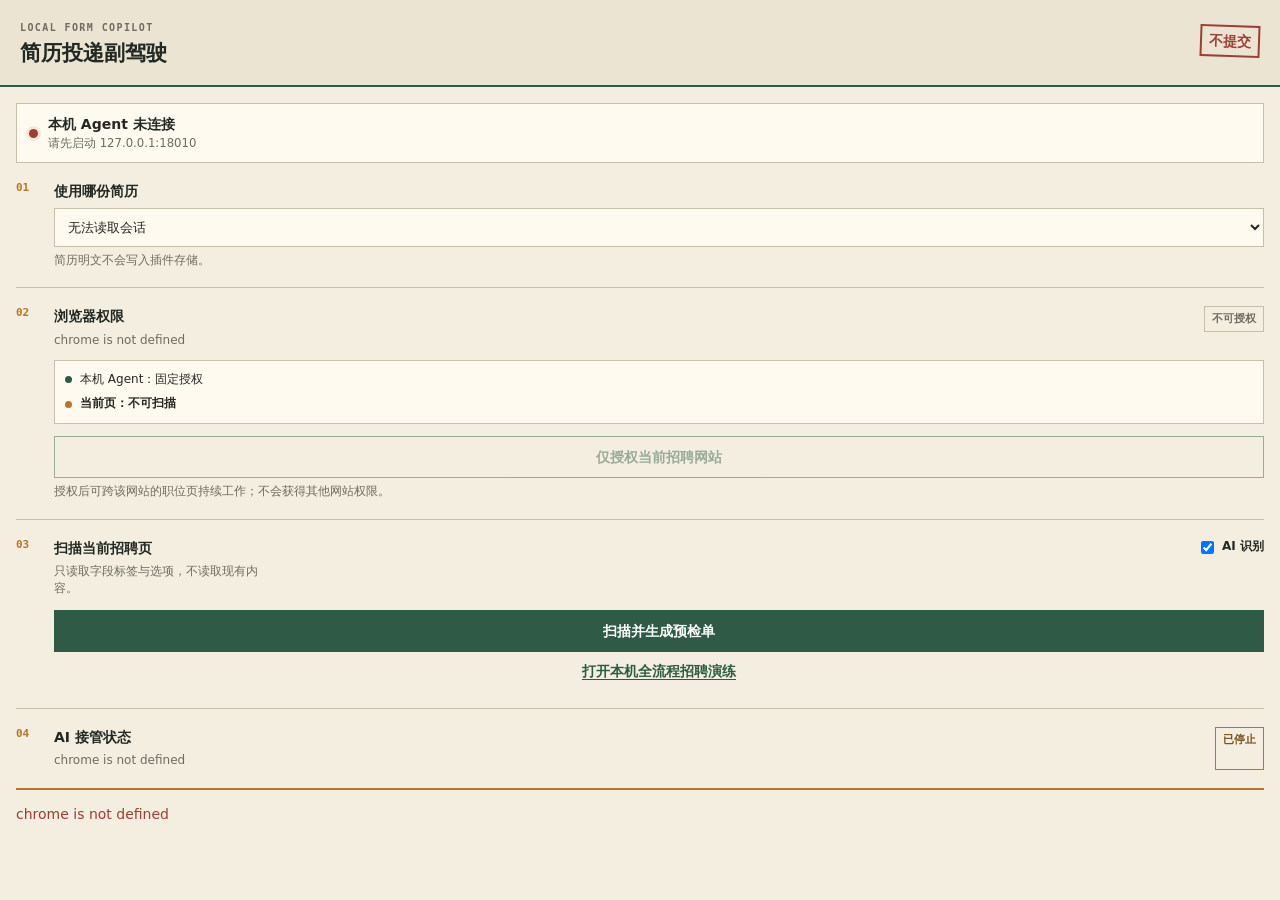
==== browser_extension/panel.html @ f7f5b07d "feat: publish resume campaign agent" ====
<!doctype html>
<html lang="zh-CN">
<head>
  <meta charset="utf-8" />
  <meta name="viewport" content="width=device-width, initial-scale=1" />
  <title>简历投递副驾驶</title>
  <link rel="stylesheet" href="panel.css" />
</head>
<body>
  <header class="masthead">
    <div><span class="eyebrow">LOCAL FORM COPILOT</span><h1>简历投递副驾驶</h1></div>
    <span class="seal">不提交</span>
  </header>

  <main>
    <section class="status-strip" aria-live="polite">
      <span id="agent-dot" class="dot"></span>
      <div><strong id="agent-status">正在连接本机 Agent</strong><small id="agent-detail">127.0.0.1:18010</small></div>
    </section>

    <section class="sheet">
      <div class="section-number">01</div>
      <div class="section-body">
        <label for="session-select">使用哪份简历</label>
        <select id="session-select"><option value="">正在读取会话…</option></select>
        <p id="session-meta" class="hint">简历明文不会写入插件存储。</p>
      </div>
    </section>

    <section class="sheet">
      <div class="section-number">02</div>
      <div class="section-body">
        <div class="permission-head">
          <div><strong>浏览器权限</strong><p id="site-origin" class="hint">正在检查当前站点…</p></div>
          <span id="permission-badge" class="badge neutral">检查中</span>
        </div>
        <div class="permission-ledger">
          <span><i class="ledger-dot fixed"></i>本机 Agent：固定授权</span>
          <span><i id="site-dot" class="ledger-dot"></i><b id="site-access-label">当前页：临时访问</b></span>
        </div>
        <button id="grant-site-button" class="secondary">仅授权当前招聘网站</button>
        <button id="revoke-site-button" class="link-button" hidden>撤销当前网站持续权限</button>
        <p class="hint">授权后可跨该网站的职位页持续工作；不会获得其他网站权限。</p>
      </div>
    </section>

    <section class="sheet">
      <div class="section-number">03</div>
      <div class="section-body">
        <div class="row"><div><strong>扫描当前招聘页</strong><p class="hint">只读取字段标签与选项，不读取现有内容。</p></div><label class="ai-toggle"><input id="use-ai" type="checkbox" checked /> AI 识别</label></div>
        <button id="scan-button" class="primary">扫描并生成预检单</button>
        <button id="mock-button" class="link-button">打开本机全流程招聘演练</button>
      </div>
    </section>

    <section class="sheet auth-entry">
      <div class="section-number">04</div>
      <div class="section-body">
        <div class="row"><div><strong>AI 接管状态</strong><p id="takeover-status" class="hint">请在投递作战夹的企业卡片上点击“AI 核岗 · 接管官网”。</p></div><span id="takeover-badge" class="badge neutral">等待任务</span></div>
      </div>
    </section>

    <section id="plan-section" class="plan" hidden>
      <div class="plan-head"><div><span class="eyebrow">FILL PREVIEW</span><h2>填表预检清单</h2></div><span id="ai-badge" class="badge">规则</span></div>
      <div class="metrics"><div><strong id="fill-count">0</strong><span>建议填入</span></div><div><strong id="skip-count">0</strong><span>安全跳过</span></div></div>
      <div id="action-list" class="action-list"></div>
      <details><summary>查看跳过项</summary><div id="skip-list" class="skip-list"></div></details>
      <p class="boundary">AI 会先核验同源在招岗位；普通填表不会操作证件信息或人口统计项。验证码只能由你在“认证接力”中手动输入，最终提交必须逐岗位明确授权。</p>
      <button id="highlight-button" class="secondary">先在页面标记待填字段</button>
      <button id="fill-button" class="primary ink">填入当前页的空白字段</button>
    </section>

    <p id="message" class="message" aria-live="polite"></p>
  </main>

  <dialog id="auth-dialog" aria-labelledby="auth-title">
    <form method="dialog" class="auth-receipt">
      <div class="receipt-head">
        <div><span class="eyebrow">AI APPLICATION HANDOFF</span><h2 id="auth-title">AI 投递接力</h2></div>
        <button id="auth-close-button" class="icon-button" value="cancel" aria-label="关闭认证接力">×</button>
      </div>
      <ol class="auth-steps" aria-label="认证步骤">
        <li id="auth-step-phone" class="active">1 官网接管</li>
        <li id="auth-step-code">2 验证码</li>
        <li id="auth-step-continue">3 自动投递</li>
      </ol>
      <p id="auth-origin" class="origin-slip"></p>
      <p id="auth-account-warning" class="boundary" hidden>该招聘网站提示：未注册手机号可能会创建招聘账号。继续即表示你确认该结果。</p>
      <div id="auth-otp-stage">
        <label class="auth-field" for="auth-otp">短信验证码</label>
        <input id="auth-otp" inputmode="numeric" autocomplete="one-time-code" placeholder="收到后由你手动填写" disabled />
      </div>
      <label id="auth-consent-row" class="consent-approval" hidden>
        <input id="auth-consent-approval" type="checkbox" />
        <span>我授权副驾驶仅为本次登录勾选招聘网站的隐私/用户协议同意项。<a id="auth-policy-link" href="#" target="_blank" rel="noreferrer" hidden>查看原文</a></span>
      </label>
      <label id="auth-submit-row" class="consent-approval submit-approval" hidden>
        <input id="auth-submit-approval" type="checkbox" />
        <span id="auth-submit-copy">我确认由 AI 为本岗位填写官网申请表，并在没有缺失字段、人工声明或人机验证时点击最终提交。</span>
      </label>
      <p id="auth-dialog-message" class="message" aria-live="polite"></p>
      <button id="complete-auth-button" class="primary ink" type="button" disabled>登录 / 创建招聘账号并继续</button>
      <p class="hard-stop">硬边界：不读取短信、不破解人机验证；必填字段、附件或人工声明不完整时不会提交。</p>
    </form>
  </dialog>
  <script src="permission-utils.js"></script>
  <script src="panel.js"></script>
</body>
</html>
---- browser_extension/panel.css ----
:root {
  color-scheme: light;
  --paper: #f3eedf; --paper-2: #e8e0cc; --ink: #222824; --muted: #6f6b60;
  --green: #2e5a46; --amber: #b87529; --red: #9b3e34; --line: #c9bea6;
}
* { box-sizing: border-box; }
body { margin: 0; min-width: 320px; color: var(--ink); background: var(--paper); font: 14px/1.45 Inter, "Noto Sans SC", system-ui, sans-serif; }
.masthead { display: flex; justify-content: space-between; align-items: flex-start; padding: 22px 20px 17px; border-bottom: 2px solid var(--green); background: #ebe4d3; }
.eyebrow { display: block; color: var(--muted); font: 700 10px/1.2 ui-monospace, SFMono-Regular, monospace; letter-spacing: .14em; }
h1,h2 { font-family: Georgia, "Noto Serif SC", serif; } h1 { margin: 4px 0 0; font-size: 21px; } h2 { margin: 2px 0 0; font-size: 20px; }
.seal { margin-top: 3px; padding: 4px 7px; color: var(--red); border: 2px solid var(--red); font-weight: 800; transform: rotate(2deg); }
main { padding: 16px; }
.status-strip { display: flex; gap: 10px; align-items: center; padding: 10px 12px; border: 1px solid var(--line); background: #fffaf0; }
.status-strip small { display: block; color: var(--muted); }.dot { width: 9px; height: 9px; border-radius: 50%; background: var(--amber); box-shadow: 0 0 0 3px #b8752922; }.dot.online { background: var(--green); }.dot.offline { background: var(--red); }
.sheet { display: grid; grid-template-columns: 30px 1fr; gap: 8px; padding: 18px 0; border-bottom: 1px solid var(--line); }.section-number { color: var(--amber); font: 800 11px ui-monospace, monospace; }.section-body { min-width: 0; }
label,.section-body strong { font-weight: 750; } select { width: 100%; margin-top: 7px; padding: 10px 9px; border: 1px solid var(--line); border-radius: 0; background: #fffaf0; color: var(--ink); }
.hint { margin: 5px 0 0; color: var(--muted); font-size: 12px; }.row { display: flex; justify-content: space-between; gap: 8px; }.row p { max-width: 210px; }.ai-toggle { display: flex; gap: 5px; align-items: flex-start; white-space: nowrap; font-size: 12px; }
button { width: 100%; border: 0; cursor: pointer; font: inherit; font-weight: 800; }.primary { margin-top: 12px; padding: 11px; color: white; background: var(--green); }.primary:hover { background: #234737; }.primary:disabled { opacity: .45; cursor: wait; }.primary.ink { background: var(--ink); }.secondary { margin-top: 10px; padding: 10px; color: var(--green); border: 1px solid var(--green); background: transparent; }.secondary:hover { background: #2e5a460d; }.secondary:disabled { opacity: .45; cursor: not-allowed; }.link-button { padding: 9px; color: var(--green); background: transparent; text-decoration: underline; text-underline-offset: 3px; }
.primary.amber { background: #8b5a20; }.primary.amber:hover { background: #704718; }
.plan { margin-top: 18px; padding: 15px; border: 1px solid var(--line); background: #fffaf0; box-shadow: 5px 5px 0 var(--paper-2); }.plan-head { display: flex; justify-content: space-between; align-items: flex-start; }.badge { padding: 4px 7px; color: var(--green); border: 1px solid var(--green); font-size: 11px; font-weight: 800; }
.metrics { display: grid; grid-template-columns: 1fr 1fr; gap: 1px; margin: 14px 0; background: var(--line); border: 1px solid var(--line); }.metrics div { padding: 10px; background: var(--paper); }.metrics strong { display: block; font: 700 22px Georgia,serif; }.metrics span { color: var(--muted); font-size: 11px; }
.action-list,.skip-list { display: grid; gap: 7px; }.action { display: grid; grid-template-columns: 1fr auto; gap: 5px 10px; padding: 9px 0; border-bottom: 1px dotted var(--line); }.action strong { font-size: 13px; }.action code { color: var(--muted); font-size: 11px; }.preview { color: var(--green); font-weight: 700; }.skip { padding: 7px 0; color: var(--muted); font-size: 12px; border-bottom: 1px dotted var(--line); }.skip strong { color: var(--ink); }
details { margin-top: 12px; } summary { cursor: pointer; color: var(--muted); font-weight: 700; }.boundary { margin: 14px 0 0; padding: 10px; color: #664b25; background: #f0e2c9; border-left: 3px solid var(--amber); font-size: 12px; }.message { min-height: 20px; color: var(--muted); }.message.error { color: var(--red); }.message.success { color: var(--green); font-weight: 700; }
.permission-head { display: flex; justify-content: space-between; gap: 8px; align-items: flex-start; }.badge.neutral { color: var(--muted); border-color: var(--line); }.badge.granted { color: var(--green); border-color: var(--green); }.badge.temporary { color: #78501f; border-color: var(--amber); }.permission-ledger { display: grid; gap: 7px; margin: 11px 0 2px; padding: 10px; border: 1px solid var(--line); background: #fffaf0; font-size: 12px; }.permission-ledger span { display: flex; gap: 8px; align-items: center; }.permission-ledger b { font-weight: 650; }.ledger-dot { display: inline-block; width: 7px; height: 7px; border-radius: 50%; background: var(--amber); }.ledger-dot.fixed,.ledger-dot.granted { background: var(--green); }
.auth-entry { border-bottom: 2px solid var(--amber); }
dialog { width: min(390px, calc(100vw - 24px)); max-height: calc(100vh - 24px); padding: 0; color: var(--ink); background: var(--paper); border: 1px solid #aa9e84; box-shadow: 10px 12px 0 #2b2c2730; }
dialog::backdrop { background: #20251fcc; backdrop-filter: blur(2px); }
.auth-receipt { padding: 20px; overflow: auto; }
.receipt-head { display: flex; justify-content: space-between; gap: 12px; padding-bottom: 13px; border-bottom: 2px solid var(--green); }
.icon-button { width: 32px; height: 32px; color: var(--muted); background: transparent; font-size: 25px; line-height: 1; }
.auth-steps { display: grid; grid-template-columns: repeat(3, 1fr); margin: 15px 0; padding: 0; list-style: none; border: 1px solid var(--line); }
.auth-steps li { padding: 8px 5px; color: var(--muted); border-right: 1px solid var(--line); text-align: center; font: 700 10px ui-monospace, monospace; }
.auth-steps li:last-child { border-right: 0; }.auth-steps li.active { color: #fff; background: var(--green); }
.origin-slip { margin: 0 0 14px; padding: 8px; overflow-wrap: anywhere; color: var(--muted); background: #fffaf0; border: 1px dashed var(--line); font: 11px ui-monospace, monospace; }
.auth-field { display: block; margin-top: 13px; font-weight: 800; }
#auth-otp-stage > input { width: 100%; margin-top: 6px; padding: 11px 10px; color: var(--ink); background: #fffdf6; border: 1px solid var(--line); border-radius: 0; font: 15px system-ui, sans-serif; }
#auth-otp-stage > input:focus { outline: 2px solid #2e5a4655; border-color: var(--green); }
#auth-otp-stage > input:disabled { opacity: .55; }
.microcopy { margin: 5px 0 0; color: var(--muted); font-size: 11px; }
.consent-approval { display: flex; gap: 8px; align-items: flex-start; margin-top: 14px; padding: 10px; background: #efe4ce; border-left: 3px solid var(--amber); font-size: 12px; font-weight: 600; }
.consent-approval input { flex: 0 0 auto; margin-top: 3px; }.consent-approval a { color: var(--green); }
.submit-approval { background: #dfe8df; border-left-color: var(--green); }
.hard-stop { margin: 12px 0 0; color: var(--red); font-size: 11px; font-weight: 700; }
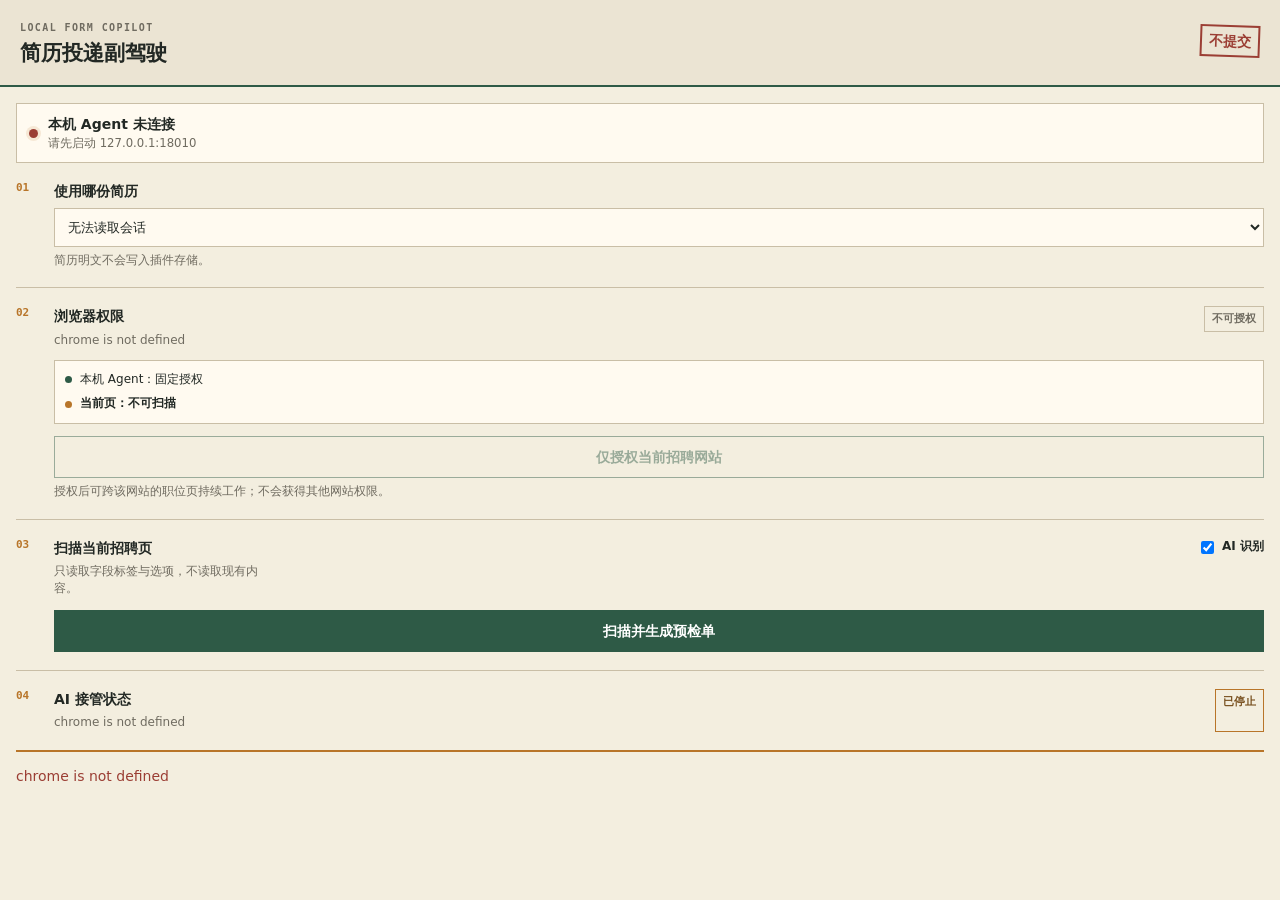
==== commit 3c0a03cb: "fix: isolate production from test fixtures" ====
--- a/browser_extension/panel.html
+++ b/browser_extension/panel.html
@@ -49,7 +49,6 @@
       <div class="section-body">
         <div class="row"><div><strong>扫描当前招聘页</strong><p class="hint">只读取字段标签与选项，不读取现有内容。</p></div><label class="ai-toggle"><input id="use-ai" type="checkbox" checked /> AI 识别</label></div>
         <button id="scan-button" class="primary">扫描并生成预检单</button>
-        <button id="mock-button" class="link-button">打开本机全流程招聘演练</button>
       </div>
     </section>
 
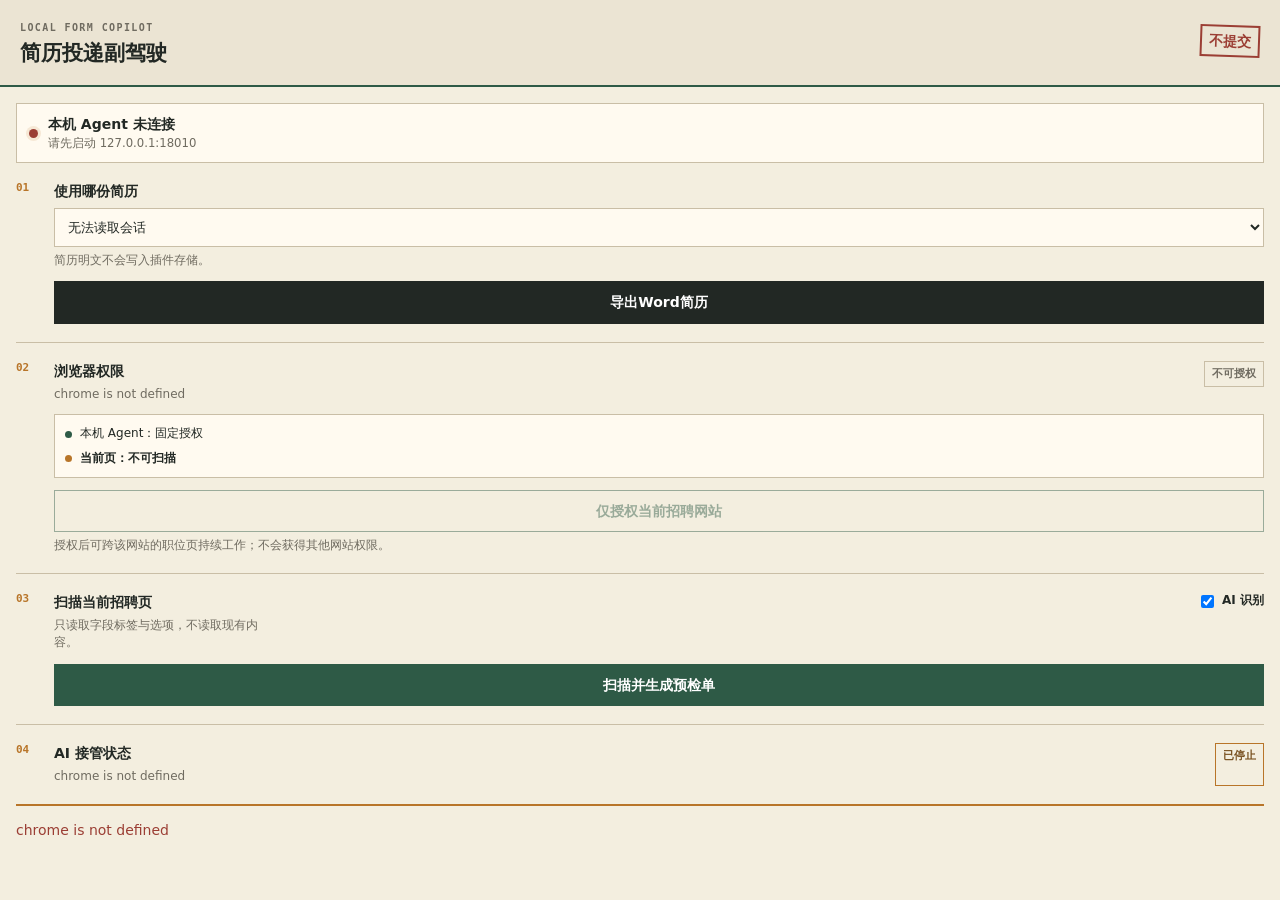
==== commit 3eebf287: "feat: 副驾驶侧边栏新增导出Word简历按钮" ====
--- a/browser_extension/panel.html
+++ b/browser_extension/panel.html
@@ -24,6 +24,7 @@
         <label for="session-select">使用哪份简历</label>
         <select id="session-select"><option value="">正在读取会话…</option></select>
         <p id="session-meta" class="hint">简历明文不会写入插件存储。</p>
+        <button id="export-word-button" class="primary ink" type="button">导出Word简历</button>
       </div>
     </section>
 
@@ -105,4 +106,4 @@
   <script src="permission-utils.js"></script>
   <script src="panel.js"></script>
 </body>
-</html>
+</html>
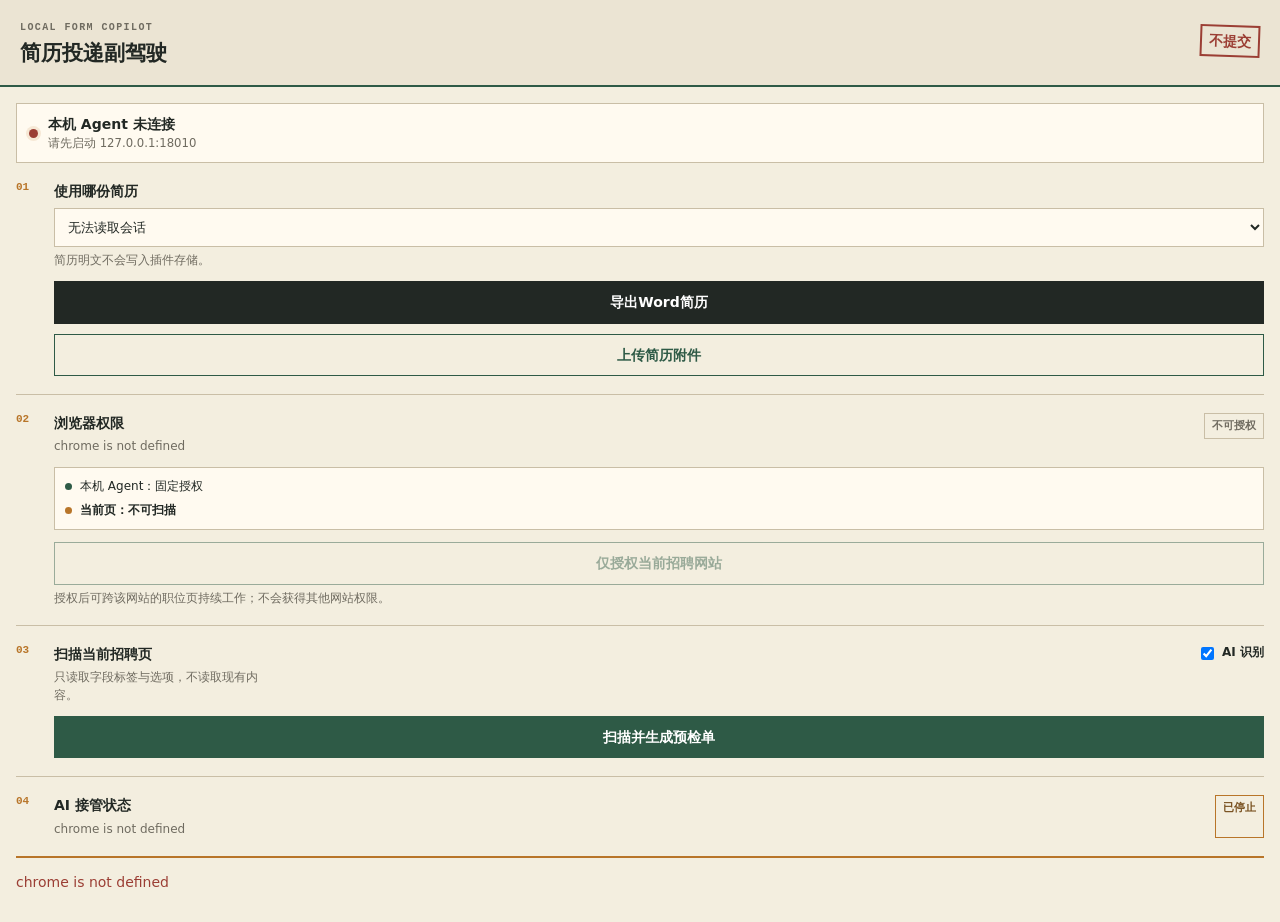
==== commit 63c73f99: "feat: 副驾驶侧边栏新增上传简历附件功能" ====
--- a/browser_extension/panel.html
+++ b/browser_extension/panel.html
@@ -25,6 +25,7 @@
         <select id="session-select"><option value="">正在读取会话…</option></select>
         <p id="session-meta" class="hint">简历明文不会写入插件存储。</p>
         <button id="export-word-button" class="primary ink" type="button">导出Word简历</button>
+        <button id="upload-resume-button" class="secondary" type="button">上传简历附件</button>
       </div>
     </section>
 
@@ -106,4 +107,4 @@
   <script src="permission-utils.js"></script>
   <script src="panel.js"></script>
 </body>
-</html>+</html>
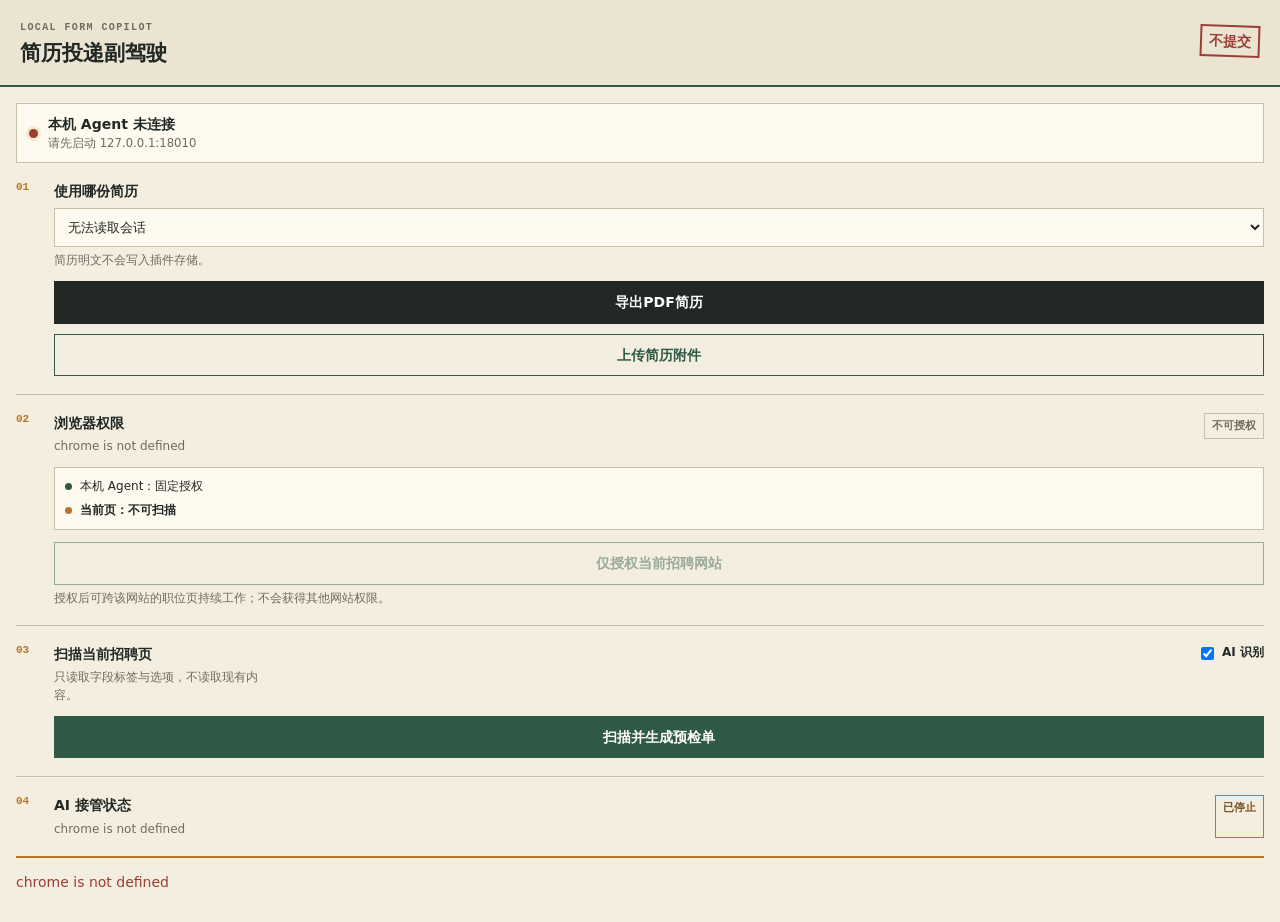
==== commit bea9b8d6: "fix: 修复扩展通信稳定性 + 简历数据持久化" ====
--- a/browser_extension/panel.html
+++ b/browser_extension/panel.html
@@ -24,7 +24,7 @@
         <label for="session-select">使用哪份简历</label>
         <select id="session-select"><option value="">正在读取会话…</option></select>
         <p id="session-meta" class="hint">简历明文不会写入插件存储。</p>
-        <button id="export-word-button" class="primary ink" type="button">导出Word简历</button>
+        <button id="export-word-button" class="primary ink" type="button">导出PDF简历</button>
         <button id="upload-resume-button" class="secondary" type="button">上传简历附件</button>
       </div>
     </section>
@@ -72,6 +72,11 @@
     </section>
 
     <p id="message" class="message" aria-live="polite"></p>
+    <div id="upload-confirm-bar" hidden>
+      <span id="upload-confirm-text">简历已导出，是否上传？</span>
+      <button id="upload-confirm-yes" class="primary ink" type="button">立即上传</button>
+      <button id="upload-confirm-no" class="secondary" type="button">跳过</button>
+    </div>
   </main>
 
   <dialog id="auth-dialog" aria-labelledby="auth-title">
@@ -107,4 +112,4 @@
   <script src="permission-utils.js"></script>
   <script src="panel.js"></script>
 </body>
-</html>
+</html>
